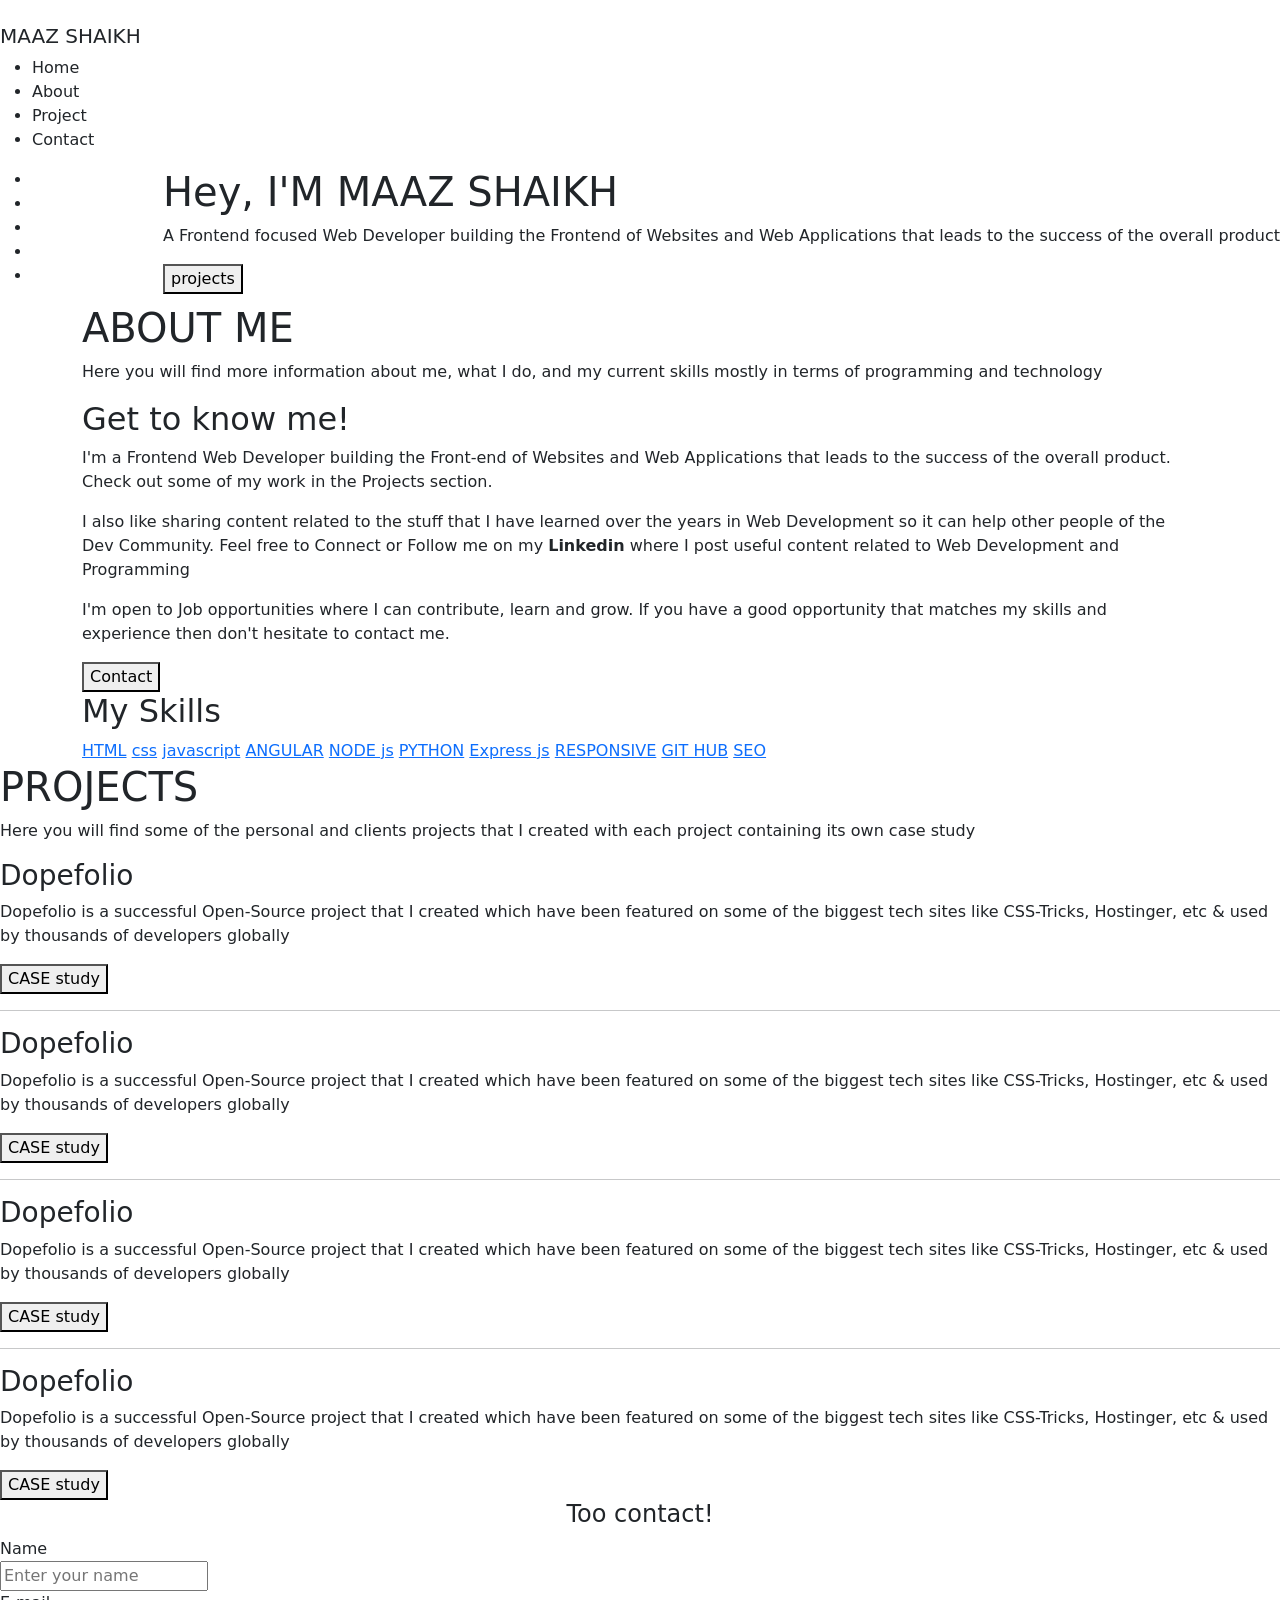
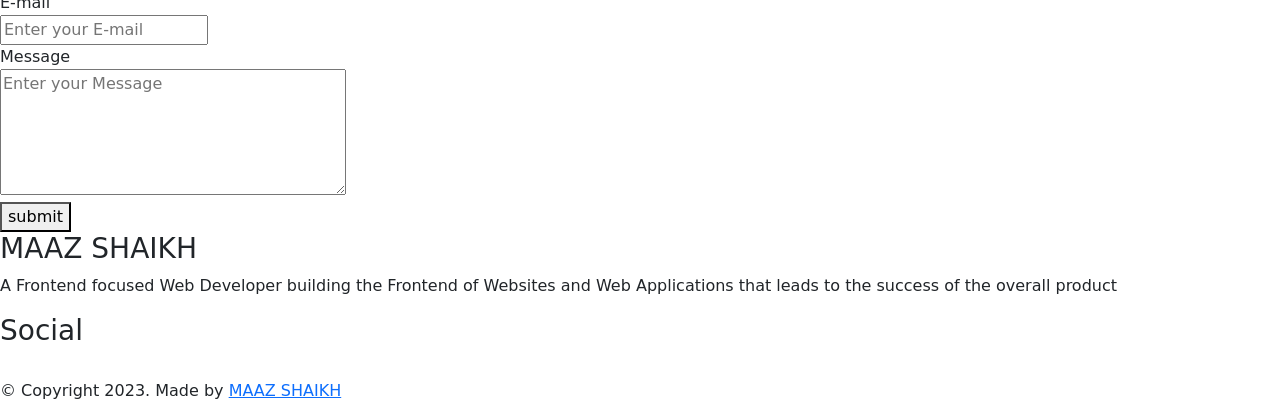
==== index.html @ e1df3584 "second commmit rename file" ====
<!DOCTYPE html>
<html lang="en">
<head>
    <meta charset="UTF-8">
    <meta http-equiv="X-UA-Compatible" content="IE=edge">
    <meta name="viewport" content="width=device-width, initial-scale=1.0">
    <link href="https://cdn.jsdelivr.net/npm/bootstrap@5.3.0-alpha3/dist/css/bootstrap.min.css" rel="stylesheet" integrity="sha384-KK94CHFLLe+nY2dmCWGMq91rCGa5gtU4mk92HdvYe+M/SXH301p5ILy+dN9+nJOZ" crossorigin="anonymous">
<script src="https://cdn.jsdelivr.net/npm/bootstrap@5.3.0-alpha3/dist/js/bootstrap.bundle.min.js" integrity="sha384-ENjdO4Dr2bkBIFxQpeoTz1HIcje39Wm4jDKdf19U8gI4ddQ3GYNS7NTKfAdVQSZe" crossorigin="anonymous"></script>

<link rel="shortcut icon" href="https://www.rammaheshwari.com/favicon.ico">

    <link rel="stylesheet" href="./homeport.css">
<link rel="stylesheet" href="../homeportfolio/homecss/homeport.css">

<script src="../homeportfolio/homejs/home.js"></script>    

    <title>MAAZ SHAIKH</title>

</head>
<body>
    <header>
        <div class="icon ">
            <div class="full">
            <img src="https://d33wubrfki0l68.cloudfront.net/32c48e23e828c42a99a37db81e2a91d7c8eed4de/d134a/assets/png/ram-maheshwari.png" width="100vw" alt="">
            <div class="name">
            <h5>MAAZ SHAIKH</h5>
            </div>
            </div>
        </div>
        <nav>
            <ul>
                <li>Home</li>
                <li>About</li>
                <li>Project</li>
                <li>Contact</li>
            </ul>
        </nav>
    </header>
    <div class="section-1 d-flex justify-content-between">
        <aside>
            <ul>
                <li><img src="https://d33wubrfki0l68.cloudfront.net/d8e6e1e636531e28274a1b8b6d947b817f6145bd/d42d3/assets/svg/linkedin-dark.svg" alt=""></li>
                <li><img src="https://d33wubrfki0l68.cloudfront.net/ba3ef9fd9d500c55ba265adae6087ba71e05f5d9/d0067/assets/svg/twitter-dark.svg" alt=""></li>
                <li><img src="https://d33wubrfki0l68.cloudfront.net/7c95be3350552a5e9f2fc47f1bdbac118ea4dcee/f7a5e/assets/svg/yt-dark.svg" alt=""></li>
                <li><img src="https://d33wubrfki0l68.cloudfront.net/38469cf88d038b6ba3322c9fcb93a8f7167df4b9/cb0b9/assets/svg/github-dark.svg" alt=""></li>
                <li><img src="https://d33wubrfki0l68.cloudfront.net/e978c8491d93813aa00b3dc80b9abfb0d64a9086/3c187/assets/svg/book-dark.svg" alt=""></li>
            </ul>
        </aside>
        <div class="intro">
            <h1>Hey, I'M MAAZ SHAIKH</h1>
            <P>A Frontend focused Web Developer building the Frontend of Websites and Web Applications that leads to the success of the overall product</P>

            <button>projects</button>

        </div>
    </div>

    <div id="whole">
    <div class="middle container">
        <h1>ABOUT ME</h1>
        <p>Here you will find more information about me, what I do, and my current skills mostly in terms of programming and technology</p>
    </div>
    

    <div class="section-3 container">
        <div class="left">
            <h2>Get to know me!</h2>
            <p>I'm a Frontend Web Developer building the Front-end of Websites and Web Applications that leads to the success of the overall product. Check out some of my work in the Projects section.</p>

            <p>I also like sharing content related to the stuff that I have learned over the years in Web Development so it can help other people of the Dev Community. Feel free to Connect or Follow me on my <strong>Linkedin</strong> where I post useful content related to Web Development and Programming</p>

            <p>I'm open to Job opportunities where I can contribute, learn and grow. If you have a good opportunity that matches my skills and experience then don't hesitate to contact me.
            </p>
            <button>Contact</button>
        </div>
        <div class="right">
            <h2>My Skills</h2>
            <a href="">HTML</a>
            <a href="">css</a>
            <a href="">javascript</a>
            <a href="">ANGULAR</a>
            <a href="">NODE js</a>
            <a href="">PYTHON</a>
            <a href="">Express js</a>
            <a href="">RESPONSIVE</a>
            <a href="">GIT HUB</a>
            <a href="">SEO</a>
        </div>
    </div>
    </div>

    <div id="section-4">
        <div class="projects">
            <div class="info">
                <h1>PROJECTS</h1>
                <p>Here you will find some of the personal and clients projects that I created with each project containing its own case study</p>
            </div>
        </div>
        <div class="pro-1 d-flex justify-content-around">
        <div class="dusk">
            <img src="https://d33wubrfki0l68.cloudfront.net/19c708670a1f21231c1e2efa6ba38dbf52b15343/3237e/assets/jpeg/dopefolio.jpeg" width="100%" alt="">
        </div>
        <div class="mation">
            <h3>Dopefolio</h3>
            <P>Dopefolio is a successful Open-Source project that I created which have been featured on some of the biggest tech sites like CSS-Tricks, Hostinger, etc & used by thousands of developers globally</P>
            <button>CASE study</button>
        </div>
        </div>
        <hr>

        <div class="pro-1 d-flex justify-content-around">
            <div class="dusk">
                <img src="https://d33wubrfki0l68.cloudfront.net/74f6186aaa2b6d5f6ea6da1013abfeb672f5c807/aee81/assets/jpeg/crown-template.jpeg" width="100%" alt="">
            </div>
            <div class="mation">
                <h3>Dopefolio</h3>
                <P>Dopefolio is a successful Open-Source project that I created which have been featured on some of the biggest tech sites like CSS-Tricks, Hostinger, etc & used by thousands of developers globally</P>
                <button>CASE study</button>
            </div>
            </div>
            <hr>

            <div class="pro-1 d-flex justify-content-around">
                <div class="dusk">
                    <img src="https://d33wubrfki0l68.cloudfront.net/9199afe42f789dbddb324ed3edd326e080e693c1/28f54/assets/jpeg/wilsonport.jpeg" width="100%" alt="">
                </div>
                <div class="mation">
                    <h3>Dopefolio</h3>
                    <P>Dopefolio is a successful Open-Source project that I created which have been featured on some of the biggest tech sites like CSS-Tricks, Hostinger, etc & used by thousands of developers globally</P>
                    <button>CASE study</button>
                </div>
                </div>
                <hr>

                <div class="pro-1 d-flex justify-content-around">
                    <div class="dusk">
                        <img src="https://d33wubrfki0l68.cloudfront.net/61fc288f39a306e3130c72643480ce015dec48ae/e3272/assets/jpeg/boreal-coffee-clone.jpeg" width="100%" alt="">
                    </div>
                    <div class="mation">
                        <h3>Dopefolio</h3>
                        <P>Dopefolio is a successful Open-Source project that I created which have been featured on some of the biggest tech sites like CSS-Tricks, Hostinger, etc & used by thousands of developers globally</P>
                        <button>CASE study</button>
                    </div>
                    </div>
                     </div>


                     <div id="form">
                            <form action="">
                                <h4 style="text-align: center;" >Too contact<span>!</span> </h4>
                                <label for="">Name</label> <br>
                                <input type="text" placeholder="Enter your name"> <br> 
                                <label for="">E-mail</label> <br>
                                <input type="email" placeholder="Enter your E-mail"> <br> 
                                <label for="">Message</label> <br>
                               <textarea name="" placeholder="Enter your Message" id="" cols="40" rows="5"></textarea> <br>
                               <button>submit</button>
                            </form>
                     </div>

                     <footer>
                        <div id="heart">
                            <div class="killo">
                                <h3>MAAZ SHAIKH</h3>
                                <p>A Frontend focused Web Developer building the Frontend of Websites and Web Applications that leads to the success of the overall product</p>
                            </div>
                            <div class="sillo">
                                <h3>Social</h3>
                              
                                <a href=""><img src="https://d33wubrfki0l68.cloudfront.net/7f29579dde49e02480372aa49f7189c5536b0118/34b92/assets/png/linkedin-ico.png" alt=""></a>
                                <a href=""><img src="https://d33wubrfki0l68.cloudfront.net/ef67339f7016cb09ba66366c1dc9145ac69f2a21/feca1/assets/png/twitter-ico.png" alt=""></a>
                                <a href=""><img src="https://d33wubrfki0l68.cloudfront.net/5557d5a11584d7201a38ee1a95200f57a4cc0f88/15085/assets/png/github-ico.png" alt=""></a>
                                <a href=""><img src="https://d33wubrfki0l68.cloudfront.net/c7b1e51b8c75a239d68af3d42866666580f390ec/dcc7c/assets/png/blog-ico.png" alt=""></a>
                                <a href=""><img src="https://d33wubrfki0l68.cloudfront.net/493f1aa6da674c05bc606ba5b9e8092b881e8626/67c76/assets/png/yt-ico.png" alt=""></a>

                            </div>
                        </div>
                        <div class="copy">
                        <p>© Copyright 2023. Made by <a href="">MAAZ SHAIKH</a></p>
                        </div>
                     </footer>





    

    
</body>
<script src="https://cdn.jsdelivr.net/npm/@popperjs/core@2.11.7/dist/umd/popper.min.js" integrity="sha384-zYPOMqeu1DAVkHiLqWBUTcbYfZ8osu1Nd6Z89ify25QV9guujx43ITvfi12/QExE" crossorigin="anonymous"></script>
<script src="https://cdn.jsdelivr.net/npm/bootstrap@5.3.0-alpha3/dist/js/bootstrap.min.js" integrity="sha384-Y4oOpwW3duJdCWv5ly8SCFYWqFDsfob/3GkgExXKV4idmbt98QcxXYs9UoXAB7BZ" crossorigin="anonymous"></script>
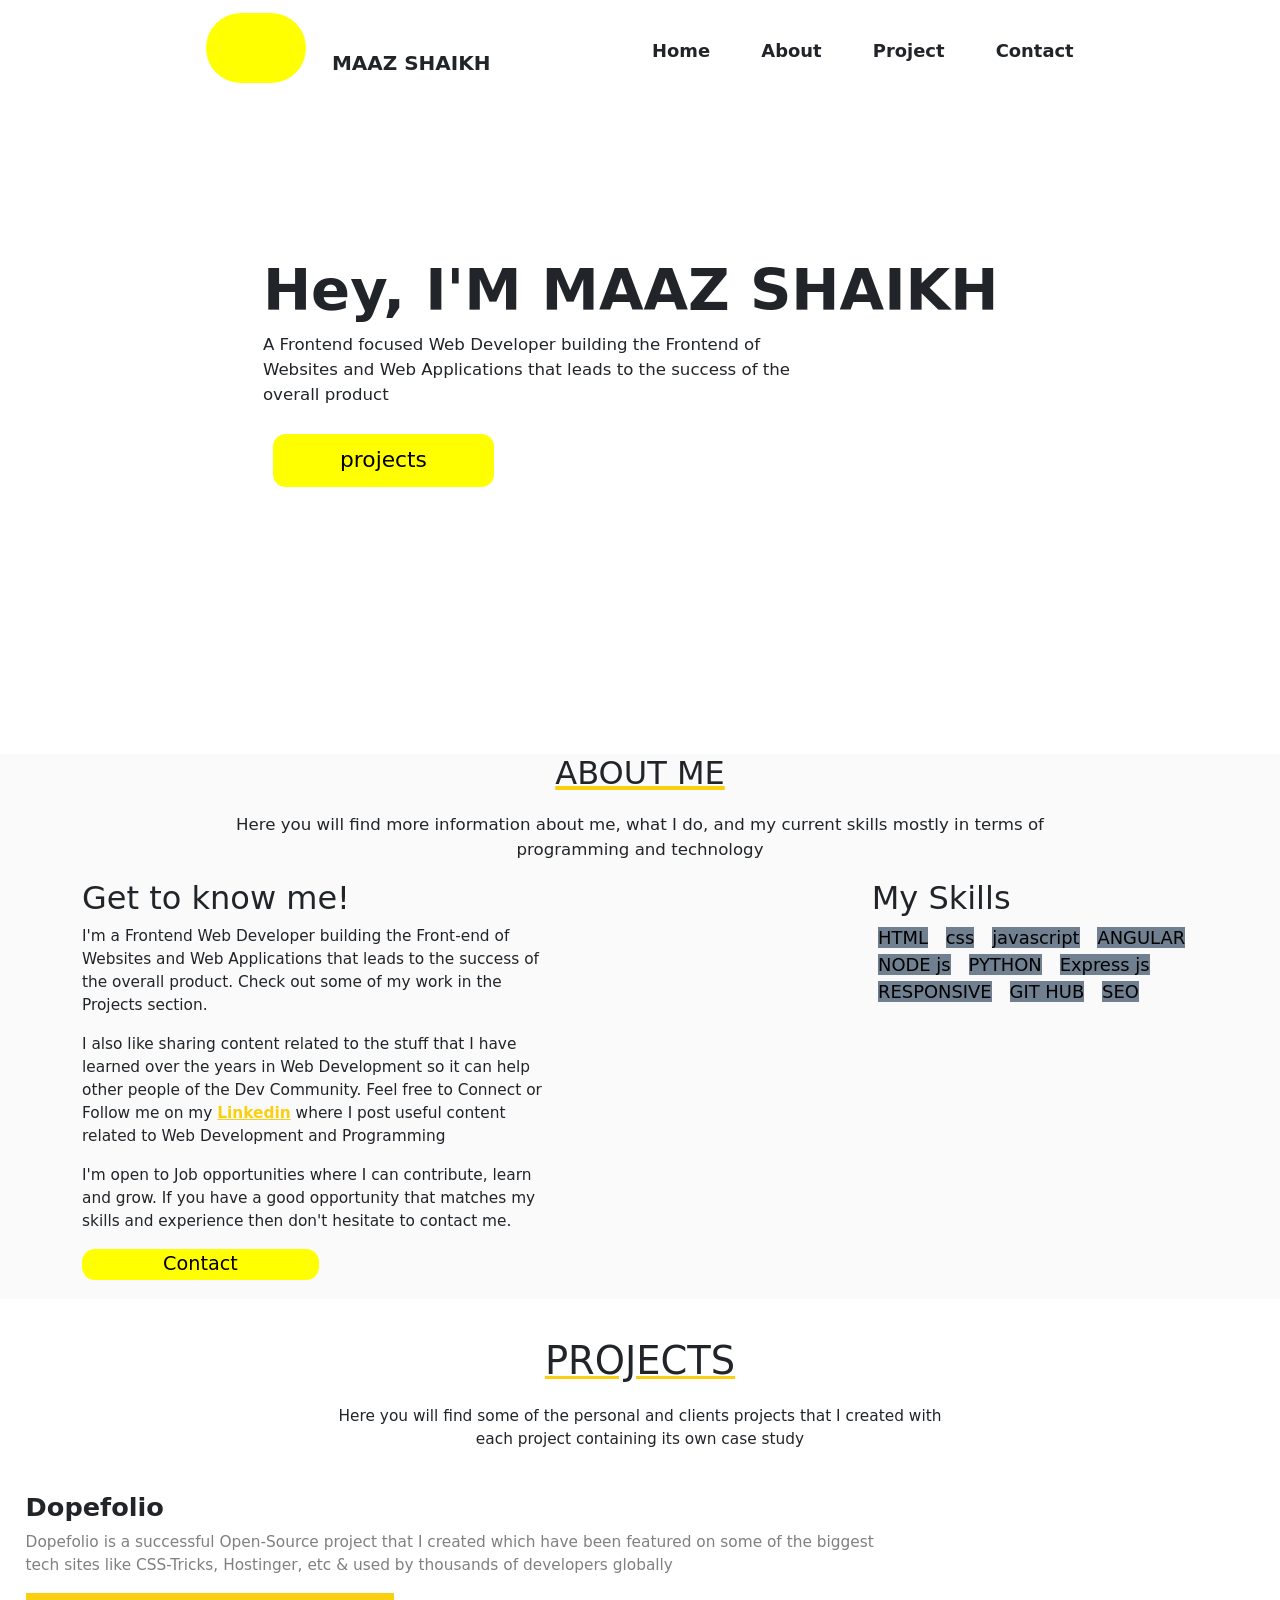
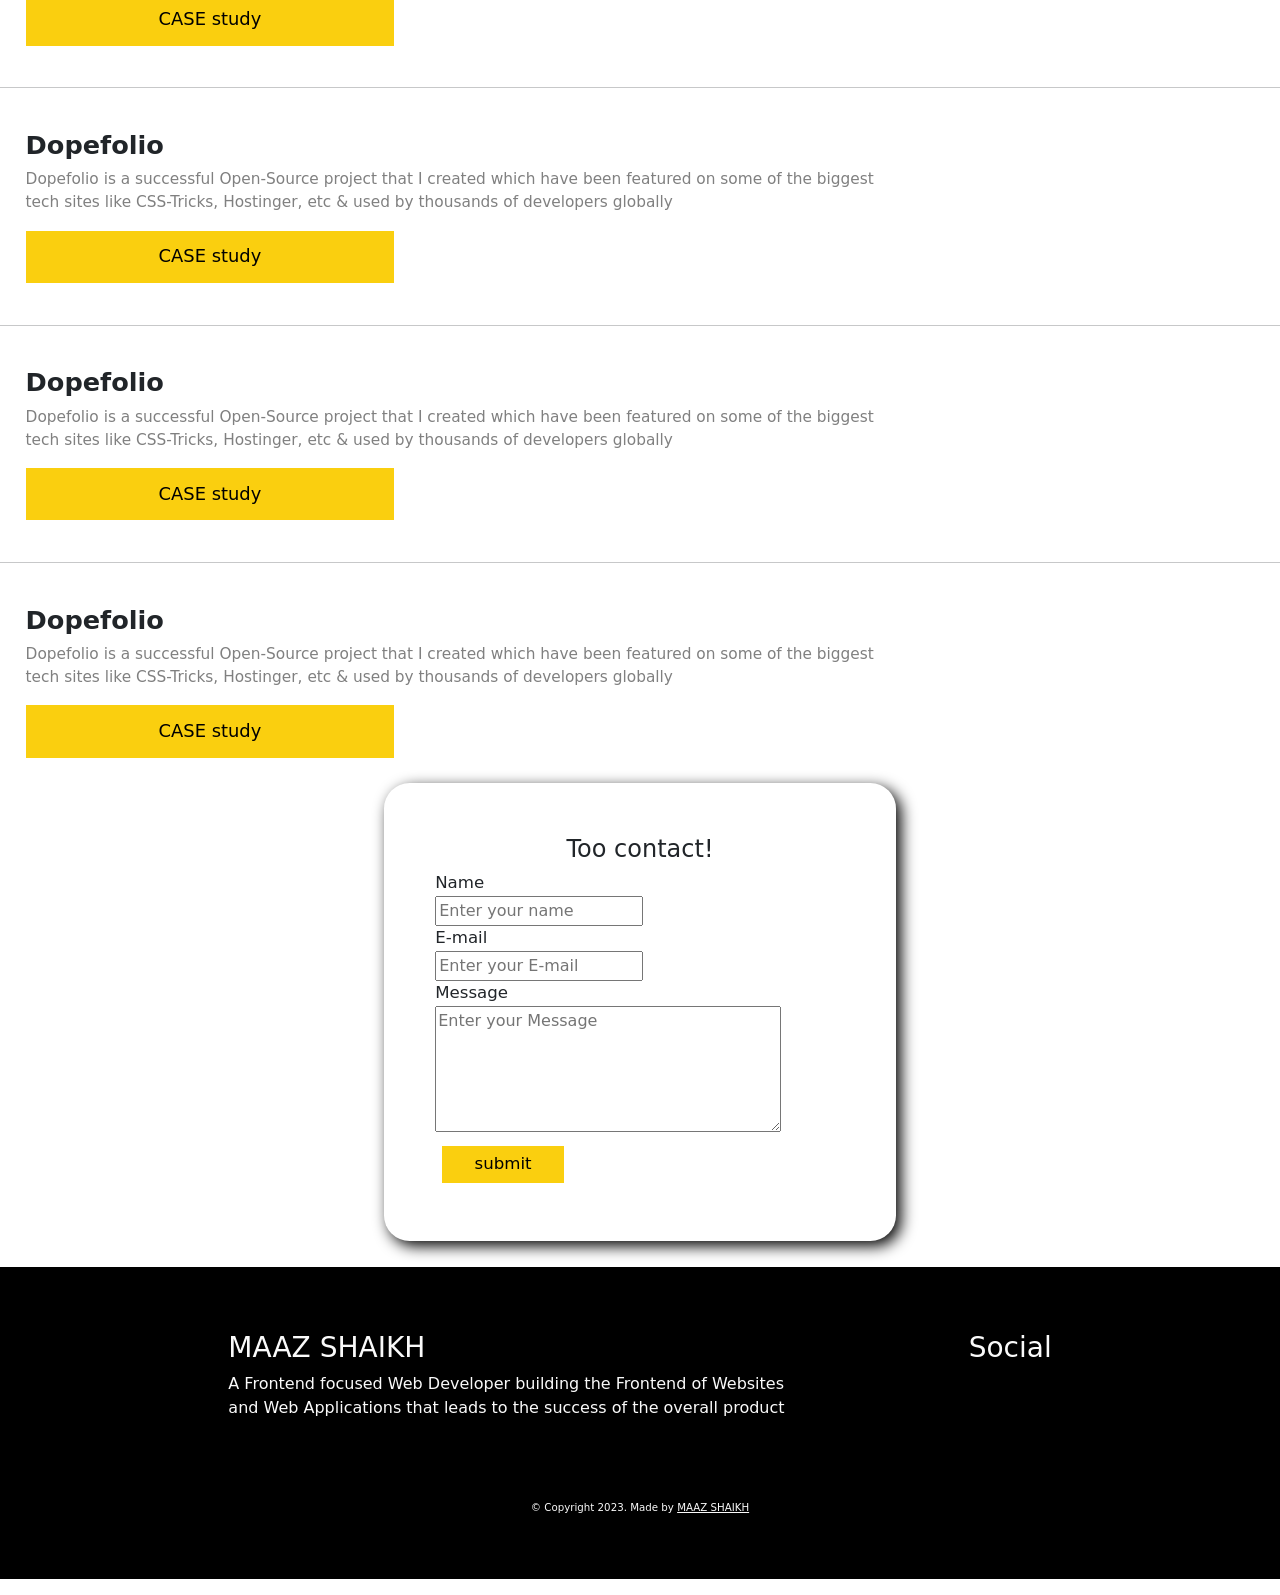
==== commit 26ea9d0b: "second commmit link style file" ====
--- a/index.html
+++ b/index.html
@@ -9,10 +9,8 @@
 
 <link rel="shortcut icon" href="https://www.rammaheshwari.com/favicon.ico">
 
-    <link rel="stylesheet" href="./homeport.css">
-<link rel="stylesheet" href="../homeportfolio/homecss/homeport.css">
+<link rel="stylesheet" href="./homecss/homeport.css">
 
-<script src="../homeportfolio/homejs/home.js"></script>    
 
     <title>MAAZ SHAIKH</title>
 
@@ -181,12 +179,9 @@
                      </footer>
 
 
-
-
-
     
-
-    
+<script src="https://cdn.jsdelivr.net/npm/@popperjs/core@2.11.7/dist/umd/popper.min.js" integrity="sha384-zYPOMqeu1DAVkHiLqWBUTcbYfZ8osu1Nd6Z89ify25QV9guujx43ITvfi12/QExE" crossorigin="anonymous"></script>
+<script src="https://cdn.jsdelivr.net/npm/bootstrap@5.3.0-alpha3/dist/js/bootstrap.min.js" integrity="sha384-Y4oOpwW3duJdCWv5ly8SCFYWqFDsfob/3GkgExXKV4idmbt98QcxXYs9UoXAB7BZ" crossorigin="anonymous"></script>
+<script src="../homeportfolio/homejs/home.js"></script>    
 </body>
-<script src="https://cdn.jsdelivr.net/npm/@popperjs/core@2.11.7/dist/umd/popper.min.js" integrity="sha384-zYPOMqeu1DAVkHiLqWBUTcbYfZ8osu1Nd6Z89ify25QV9guujx43ITvfi12/QExE" crossorigin="anonymous"></script>
-<script src="https://cdn.jsdelivr.net/npm/bootstrap@5.3.0-alpha3/dist/js/bootstrap.min.js" integrity="sha384-Y4oOpwW3duJdCWv5ly8SCFYWqFDsfob/3GkgExXKV4idmbt98QcxXYs9UoXAB7BZ" crossorigin="anonymous"></script>+</html>
--- a/homecss/homeport.css
+++ b/homecss/homeport.css
@@ -0,0 +1,463 @@
+body{
+    margin: 0px;
+    padding: 0px;
+}
+
+header{
+    display: flex;
+    position: fixed;
+    width: 100%;
+    justify-content: space-evenly;
+    background-color: white;
+    padding: 1vw 10vw;
+}
+header img {
+    background-color: yellow;
+    border-radius: 4vw;
+}
+.icon {
+    display: flex;
+    
+}
+.full{
+    display: flex;
+    justify-content: space-evenly;
+}
+.name {
+    padding-top: 3vw;
+    padding-left: 2vw;
+}
+.name h5 {
+    font-weight: 900;
+
+}
+header ul{
+    display: flex;
+    justify-content: space-evenly;
+}
+header li {
+    list-style: none;
+    margin-top: 2vw;
+    margin-left: 4vw;
+    font-size: 1.4vw;
+    font-weight: 700;
+}
+header ul li:hover{
+    color: #facf0f;
+}
+.section-1{
+    background: url("../assets/images/common-bg.svg");
+    padding: 20vw 2vw;
+    
+}
+aside{
+    background-color: white;
+    margin: 2px;
+    padding: 0px;
+    width: 6vw;
+}
+aside img{
+    margin: 0px;
+    padding: 0px;
+    width: 3vw;
+}
+aside img:hover{
+    background-color: antiquewhite;
+
+}
+aside li {
+    list-style-type: none;
+}
+.intro{
+    margin-right: 20vw;
+}
+.intro p{
+    font-size: 1.3vw;
+    width: 45vw;
+
+}
+.intro h1 {
+    font-size: 4.5vw;
+    font-weight: 700;
+}
+.intro button{
+    background-color: yellow;
+    border: yellow;
+    padding: 0.8vw;
+    margin: 0.8vw;
+    font-size: 1.7vw;
+    font-weight: 500;
+    width: 30%;
+    color: black;
+    border-radius: 1vw;
+}
+#whole{
+    background-color: #fafafa;
+}
+.middle{
+    background-color: #fafafa;
+    width: 70%;
+    text-align: center;
+}
+.middle h1{
+    text-decoration: underline 4px #facf0f;
+    padding-bottom:1vw ;
+    font-size: 2.5vw;
+}
+.middle p {
+    font-size: 1.3vw;
+
+}
+
+.section-3{
+    background-color: #fafafa;
+    display: flex;
+    justify-content: space-evenly;
+    padding-bottom: 1.5vw;
+}
+.section-3 h1{
+    font-size: 2vw;
+}
+.left p{
+    width: 60%;
+    font-size: 1.2vw;
+}
+.left button {
+    background-color: yellow;
+    border: yellow;
+    font-size: 1.5vw;
+    font-weight: 500;
+    margin: auto;
+    width: 30%;
+    border-radius: 1vw;
+    align-items: center;
+
+}
+.right a {
+    gap: 1.5vw;
+    margin: 1.5vw 0.5vw;
+}
+.right a {
+    text-decoration: none;
+    background-color: slategray;
+    color: black;
+    font-size: 1.4vw;
+}
+.left strong {
+    color: #facf0f;
+    text-decoration: underline #facf0f;
+}
+#section-4{
+    padding-top: 3vw;
+}
+.projects{
+    text-align: center;
+    margin: auto;
+    width: 50%;
+}
+.info h1 {
+    font-size: 3vw;
+    font-weight: 500;
+    text-decoration:underline #facf0f;
+    padding-bottom: 1vw;
+}
+.pro-1{
+    padding: 2vw;
+}
+.info p {
+    font-size: 1.2vw;
+}
+.mation h3{
+    font-size: 2vw;
+    font-weight: 700;
+}
+.mation p {
+    color: gray;
+    font-weight: 100;
+    font-size: 1.2vw;
+    width: 70%;
+}
+.mation button{
+    background-color: #facf0f;
+    color: black;
+    padding: 1vw;
+    font-weight: 400;
+    font-size: 1.4vw;
+    border: #facf0f;
+    width: 30%;
+
+}
+#form{
+    background: url("../assets/images/common-bg.svg");
+ 
+}
+form{
+    border-radius: 2vw;
+    width: 40%;
+    background-color: white;
+    padding: 4vw;
+    margin: auto;
+    box-shadow: 5px 5px 15px black;
+}
+form label{
+    font-size: 1.3vw;
+    font-weight: 500;
+}
+form button{
+    background-color: #facf0f;
+    color: black;
+    font-size: 1.3vw;
+    font-weight: 500;
+    border: #facf0f;
+    padding: 0.5vw;
+    margin: 0.5vw;
+    width: 30%;
+    text-align: center;
+}
+footer{
+    background-color: black;
+    color: #fafafa;
+    
+}
+#heart{
+display: flex;
+justify-content: space-evenly;
+padding: 5vw;
+margin-top: 2vw;
+}
+.killo{
+    width: 45vw;
+}
+.sillo img {
+    width: 2vw;
+}
+.copy p {
+    color: #fafafa;
+    text-align: center;
+    font-size: 0.8vw;
+    padding-bottom: 5vw;
+}
+.copy a {
+    color: #fafafa;
+}
+.copy a:hover{
+    color: #facf0f;
+}
+@media (max-width:900px) and (min-width:650px) {
+
+    header img {
+        width: 10vw;
+    }
+    .name h5{
+        font-size: 2.1vw;
+    }
+    header a {
+        font-size:2vw ;
+    }
+    .section-1 li img{
+        width:4vw ;
+    }
+    .intro h1{
+        font-size:5vw ;
+    }
+
+    .intro p{
+        font-size: 2vw;
+
+    }
+    .intro button{
+        font-size: 2.5vw;
+    }
+    .middle h1{
+        font-size: 5vw;
+
+    }
+    .middle p{
+        font-size: 1.9vw;
+    }
+    .left h2{
+        font-size: 4vw;
+    }
+    .left p{
+        font-size: 1.8vw;
+    }
+    .right h2{
+        font-size: 4vw;
+    }
+    .right a{
+        font-size: 2vw;
+    }
+    .info h1{
+        font-size: 5vw;
+    }
+    .info p{
+        font-size: 1.8vw;
+    }
+    .dusk img{
+        width: 60vw;
+    }
+    .mation h3{
+        font-size: 3vw;
+    }
+    .mation p {
+        font-size: 1.5vw;
+    }
+    .mation button {
+        font-size: 1.5vw;
+        font-weight: 500;
+    }
+    #form textarea {
+        width: 30vw;
+    }
+    #form label{
+        font-size: 1.8vw;
+    }
+    #form button{
+        font-size: 2vw;
+    }
+    .killo h3 {
+        font-size: 3.7vw;
+    }
+    .killo p{
+        font-size: 1.7vw;
+    }
+    .sillo h3 {
+        font-size: 3.7vw;
+    }
+    .sillo img {
+        width: 3vw;
+    }
+    .copy p{
+        font-size: 1.5vw;
+    } 
+}
+@media (max-width:650px) and (min-width:250px) {
+
+    header img {
+        width: 10vw;
+    }
+    .name h5{
+        font-size: 1.5vw;
+        width: 100%;
+    }
+    header li {
+        font-size:2.5vw ;
+    }
+    .section-1 li img{
+        width:5vw ;
+    }
+    .intro h1{
+        font-size:5vw ;
+    }
+
+    .intro p{
+        font-size: 2.5vw;
+
+    }
+    .intro button{
+        font-size: 2.9vw;
+    }
+    .middle h1{
+        font-size: 5.5vw;
+
+    }
+    .middle p{
+        font-size: 2.5vw;
+    }
+    .left h2{
+        font-size: 4.5vw;
+    }
+    .left p{
+        font-size: 2.5vw;
+    }
+    .right h2{
+        font-size: 4.5vw;
+    }
+    .right a{
+        font-size: 2.2vw;
+    }
+    .info h1{
+        font-size: 5.5vw;
+    }
+    .info p{
+        font-size: 2.5vw;
+    }
+    .dusk img{
+        width: 65vw;
+    }
+    .mation h3{
+        font-size: 3.5vw;
+    }
+
+    .mation p {
+        font-size: 1.9vw;
+    }
+    .mation button {
+        font-size: 1.5vw;
+        font-weight: 500;
+    }
+    #form{
+        width: 100%;
+    }
+    #form textarea {
+        width: 30vw;
+    }
+    #form label{
+        font-size: 1.8vw;
+    }
+   
+    #form button{
+        font-size: 2.8vw;
+    }
+    .killo h3 {
+        font-size: 3.7vw;
+    }
+    .killo p{
+        font-size: 1.7vw;
+    }
+    .sillo h3 {
+        font-size: 3.7vw;
+    }
+    .sillo img {
+        width: 3vw;
+    }
+    .copy p{
+        font-size: 1.5vw;
+    } 
+    #form label{
+        font-size: 2.5vw;
+    }
+
+    #form input{
+        font-size: 2vw;
+    }
+    #form textarea{
+        font-size: 2vw;
+    }
+    #section-4 button{
+        font-size: 1.4vw;
+        font-weight: 600;
+    }
+    .copy p{
+        font-size: 2.9vw;
+    }
+    .killo p{
+        font-size: 2.2vw;
+    }
+    #section-4 p{
+        font-size: 2vw;
+        font-weight: 400;
+    }
+    .right a{
+        font-size: 2.5vw;
+        font-weight: 600;
+    }
+    #form form h4{
+        font-size: 17px;
+        color: #facf0f;
+    }
+    #form form span {
+        color: black;
+    }
+
+}
